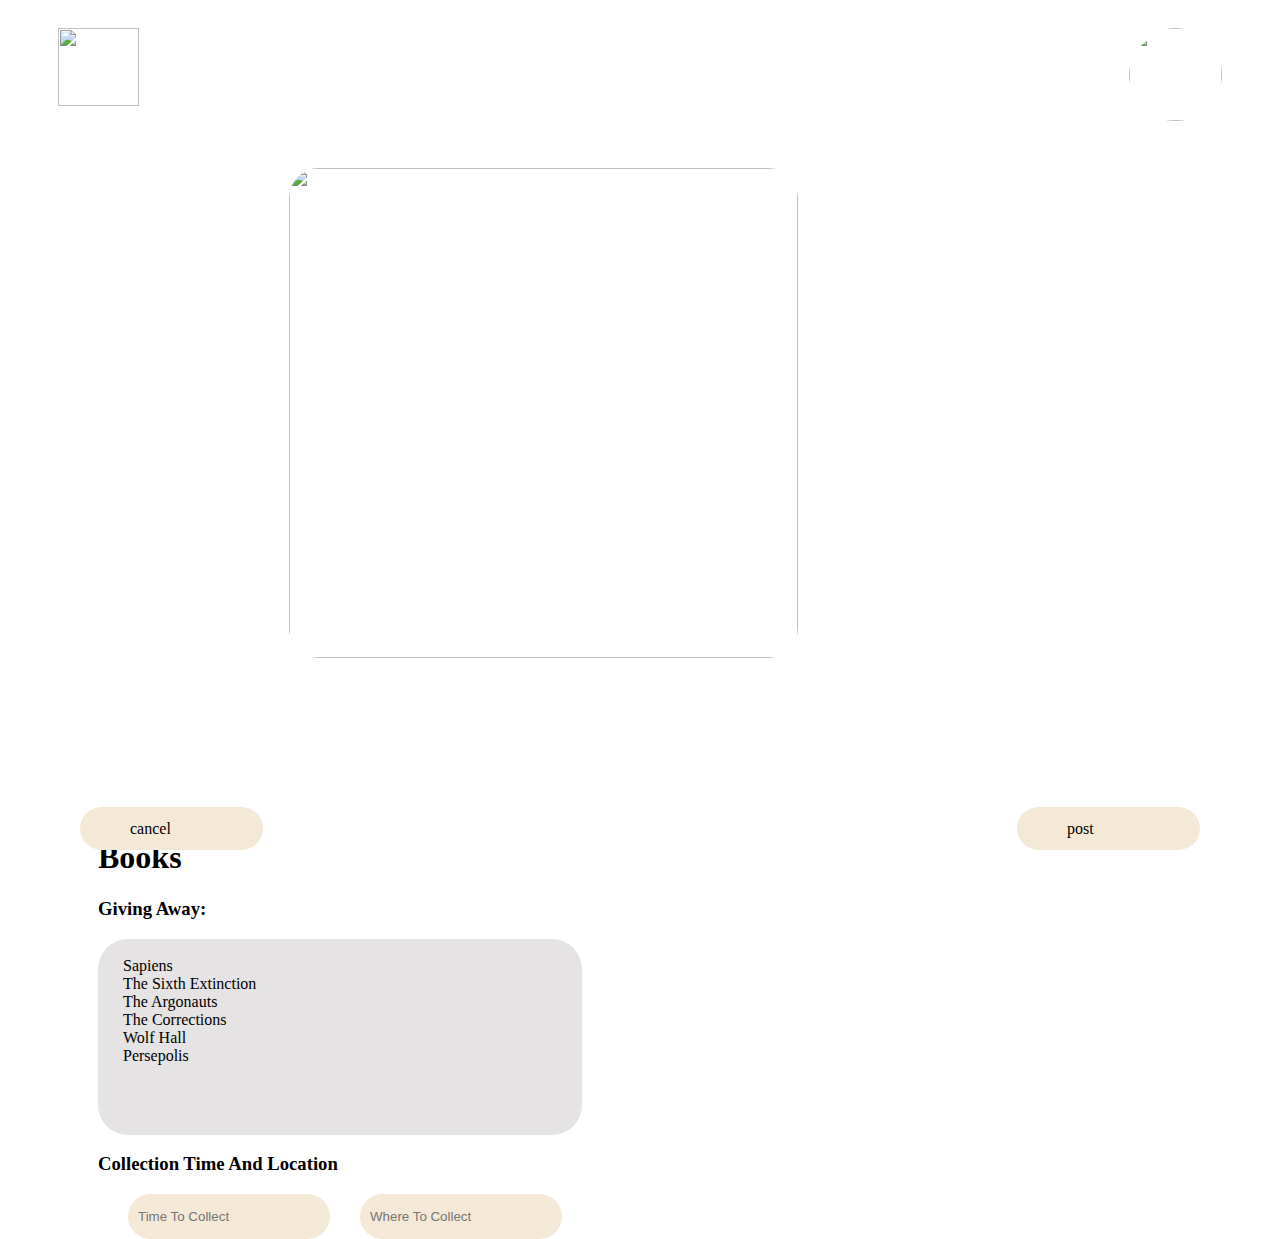
==== frontend/createpost.html @ 97129a4e "Finished HTML and CSS for create post" ====
<!DOCTYPE html>
<html lang="en">
  <head>
    <meta charset="UTF-8" />
    <meta http-equiv="X-UA-Compatible" content="IE=edge" />
    <meta name="viewport" content="width=device-width, initial-scale=1.0" />
    <title>Document</title>
    <link rel="stylesheet" href="createpost.css" />
  </head>
  <body>
    <div class="logo_image"><img class="logo" src="images/logo.png" /></div>
    <div class="profile">
      <img class="profile_pic" src="images/profile_image.jpg" />
    </div>
    <div class="item_image_in_create_post">
      <img
        class="item_image_in_cp"
        src="images/Books.webp"
        width="509px"
        height="490px"
      />
    </div>

    <div class="item_descriptions">
      <div class="item_title_cp">
        <h1>Books</h1>
      </div>
      <div class="item_subtitle"><h3>Giving Away:</h3></div>
      <div class="item_description">
        <div class="item_desc">
          <br />Sapiens <br />
          The Sixth Extinction <br />
          The Argonauts <br />
          The Corrections <br />
          Wolf Hall<br />
          Persepolis
        </div>
      </div>
      <div class="collection_heading">
        <h3>Collection Time And Location</h3>
      </div>
      <input
        type="text"
        id="Time"
        name="Time"
        placeholder="Time To Collect"
        class="time_location_text_box"
      />
      <input
        type="text"
        id="Location"
        name="Location"
        placeholder="Where To Collect"
        class="time_location_text_box"
      />
    </div>
    <div class="cancel_button">
      <div class="button_text">cancel</div>
    </div>
    <div class="post_button">
      <div class="button_text">post</div>
    </div>
  </body>
</html>
---- frontend/createpost.css ----
.item_image_in_create_post {
    padding-left: 150px;
    padding-top: 160px;
    border-radius: 30px 30px 30px 30px;
    width: 509px;
    height: 490px;
    float: left;
}

.item_image_in_cp {
    border-radius: 30px;
}

.item_descriptions{
    padding-left: 90px;
    padding-top: 160px;
    float: left;
}

.item_description {
    width: 484px;
    height: 196px;
    background-color: #E5E3E3;
    border-radius: 30px;
}

.item_desc {
    padding-inline-start: 25px;
}


.time_location_text_box {
    width: 190px;
    height: 43px;
    background-color: #F4E9D7;
    border: none;
    border-radius: 30px;
    padding-left: 10px;
    margin-left: 30px;
    float: left;
}

.cancel_button {
    position:fixed;
    left: 80px;
    bottom: 50px;
    width: 183px;
    height: 43px;
    background-color: #F4E9D7;
    border-radius: 30px;
    
}

.post_button {
    position:fixed;
    right: 80px;
    bottom: 50px;
    width: 183px;
    height: 43px;
    background-color: #F4E9D7;
    border-radius: 30px;
}

.button_text{
    padding-inline-start: 50px;
    line-height: 43px;
}

.logo{
    width: 81px;
    height: 78px; 
}

.logo_image {
    padding-left: 50px;
    padding-top: 20px;
    float:left;
}

.profile_pic {
    width: 93px;
    height: 93px;
    border-radius: 100%;
}

.profile{
    padding-right: 50px;
    padding-top: 20px;
    float: right;
}
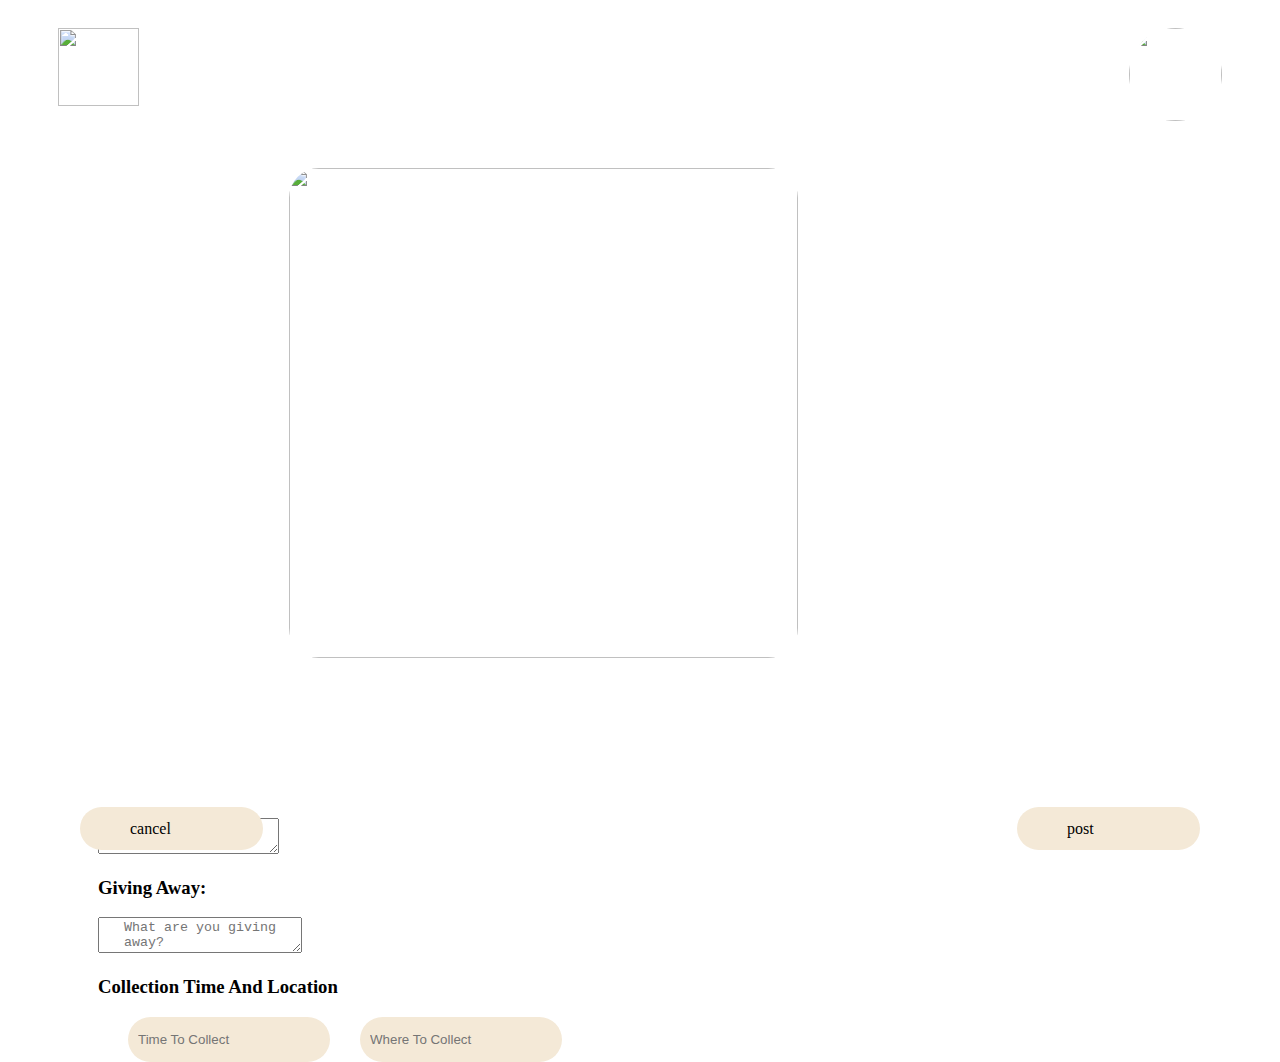
==== commit 442c7191: "added cancel and post buttons' functionality" ====
--- a/frontend/createpost.html
+++ b/frontend/createpost.html
@@ -22,20 +22,12 @@
     </div>
 
     <div class="item_descriptions">
-      <div class="item_title_cp">
-        <h1>Books</h1>
-      </div>
+      <textarea class="item_title_cp" placeholder="Item Name"> </textarea>
       <div class="item_subtitle"><h3>Giving Away:</h3></div>
-      <div class="item_description">
-        <div class="item_desc">
-          <br />Sapiens <br />
-          The Sixth Extinction <br />
-          The Argonauts <br />
-          The Corrections <br />
-          Wolf Hall<br />
-          Persepolis
-        </div>
-      </div>
+      <textarea
+        class="item_desc"
+        placeholder="What are you giving away?"
+      ></textarea>
       <div class="collection_heading">
         <h3>Collection Time And Location</h3>
       </div>
@@ -54,11 +46,13 @@
         class="time_location_text_box"
       />
     </div>
-    <div class="cancel_button">
+    <div class="cancel_button" onclick="redirectToHome()">
       <div class="button_text">cancel</div>
     </div>
-    <div class="post_button">
+    <div class="post_button" onclick="redirectToHome()">
       <div class="button_text">post</div>
     </div>
   </body>
+
+  <script src="../backend/create_post.js"></script>
 </html>
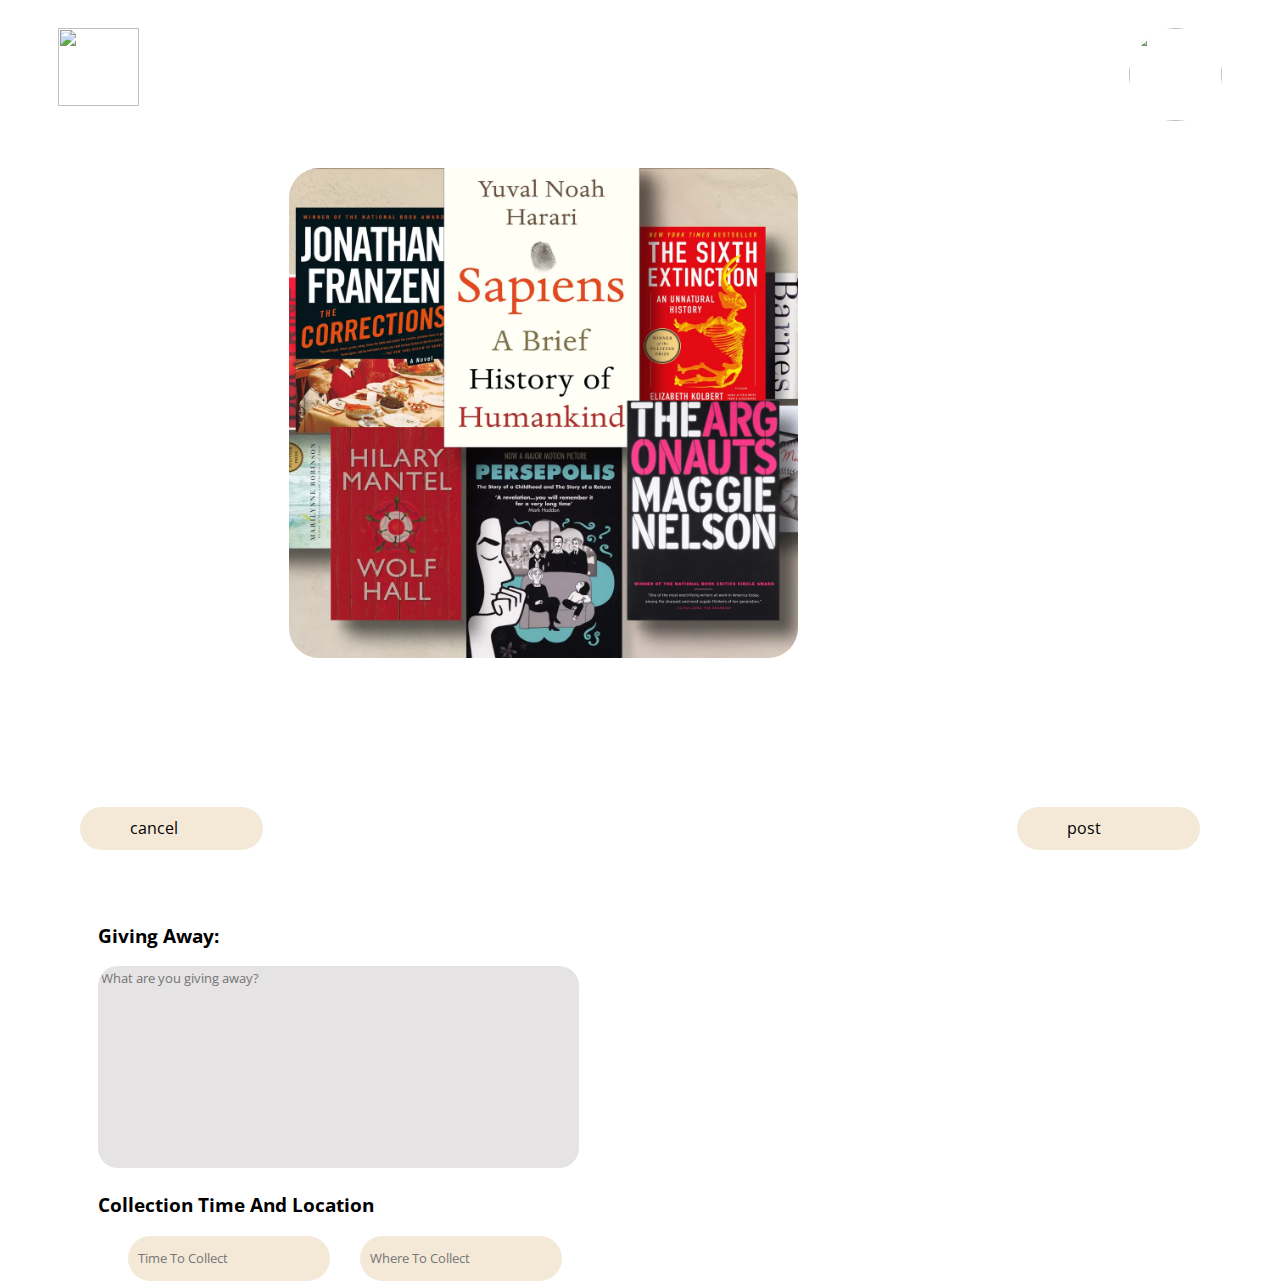
==== commit c78c91ce: "Merge pull request #4 from ppark123/create_post" ====
--- a/frontend/createpost.html
+++ b/frontend/createpost.html
@@ -4,7 +4,7 @@
     <meta charset="UTF-8" />
     <meta http-equiv="X-UA-Compatible" content="IE=edge" />
     <meta name="viewport" content="width=device-width, initial-scale=1.0" />
-    <title>Document</title>
+    <title>StuDonate</title>
     <link rel="stylesheet" href="createpost.css" />
   </head>
   <body>
--- a/frontend/createpost.css
+++ b/frontend/createpost.css
@@ -1,3 +1,7 @@
+@import url('https://fonts.googleapis.com/css2?family=Open+Sans:wght@400;700&display=swap');
+
+*{font-family: "Open Sans";}
+
 .item_image_in_create_post {
     padding-left: 150px;
     padding-top: 160px;
@@ -17,6 +21,15 @@
     float: left;
 }
 
+.item_title_cp{
+    font-family: "Open Sans";
+    width: 484px;
+    resize: none;
+    font-weight: bolder;
+    font-size: 60px;
+    max-height: 75px;
+    border-color: transparent;
+}
 .item_description {
     width: 484px;
     height: 196px;
@@ -25,7 +38,13 @@
 }
 
 .item_desc {
-    padding-inline-start: 25px;
+    /* padding-inline-start: 25px; */
+    width: 475px;
+    height: 196px;
+    background-color: #E5E3E3;
+    resize: none;
+    border-color: transparent;
+    border-radius: 20px;
 }
 
 
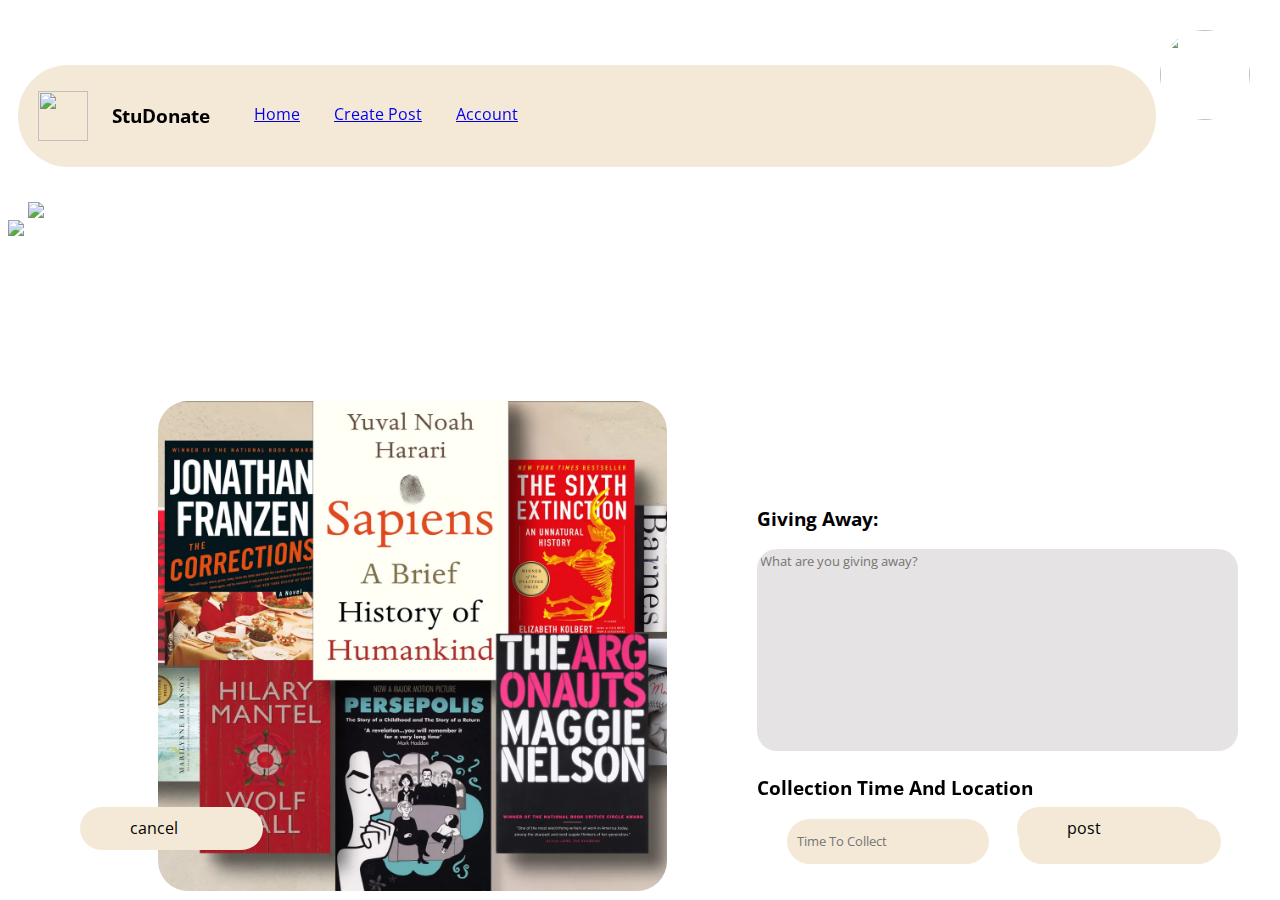
==== commit 5b2fdff3: "added nav bar to create post" ====
--- a/frontend/createpost.html
+++ b/frontend/createpost.html
@@ -5,12 +5,47 @@
     <meta http-equiv="X-UA-Compatible" content="IE=edge" />
     <meta name="viewport" content="width=device-width, initial-scale=1.0" />
     <title>StuDonate</title>
+    <link rel="icon" type="images/x-icon" href="images/logo.png" />
     <link rel="stylesheet" href="createpost.css" />
   </head>
   <body>
+    <div class="head">
+      <div class="header">
+        <img
+          class="logo"
+          src="images/logo.png"
+          style="width: 50px; height: 50px; object-fit: cover"
+        />
+        <h3>StuDonate</h3>
+        <nav>
+          <ul>
+            <li>
+              <a href="index.html">Home</a>
+            </li>
+            <li>
+              <a href="index.html">Create Post</a>
+            </li>
+            <li>
+              <a href="myaccount.html">Account</a>
+            </li>
+          </ul>
+        </nav>
+      </div>
+      <div class="headerProfile">
+        <img
+          src="images/profile_image.jpg"
+          style="width: 90px; height: 90px; object-fit: cover"
+        />
+      </div>
+    </div>
+
     <div class="logo_image"><img class="logo" src="images/logo.png" /></div>
-    <div class="profile">
-      <img class="profile_pic" src="images/profile_image.jpg" />
+    <div class="profile" href="myaccount.html">
+      <img
+        class="profile_pic"
+        src="images/profile_image.jpg"
+        href="myaccount.html"
+      />
     </div>
     <div class="item_image_in_create_post">
       <img
--- a/frontend/createpost.css
+++ b/frontend/createpost.css
@@ -85,7 +85,7 @@
     line-height: 43px;
 }
 
-.logo{
+/* .logo{
     width: 81px;
     height: 78px; 
 }
@@ -106,5 +106,57 @@
     padding-right: 50px;
     padding-top: 20px;
     float: right;
+} */
+
+.head {
+    background-color: white;
+    margin: 0 auto;
+    margin-top: 30px;
 }
 
+.header {
+    background-color: #f4e9D7;
+    display: inline-block;
+    width: 90%;
+    border-radius: 50px;
+    padding-top: 20px;
+    padding-bottom: 20px;
+    margin-left: 10px;
+    margin-bottom: 30px;
+}
+
+.logo {
+    display: inline-block;
+    vertical-align: middle;
+    padding-left: 20px;
+    padding-right: 20px;
+}
+
+.header h3 {
+    display: inline-block;
+    vertical-align: middle;
+}
+
+.headerProfile {
+    display: inline-block;
+    margin: 0 auto;
+    padding-right: 10px;
+}
+
+.headerProfile img {
+    border-radius: 50%;
+}
+
+nav {
+    display: inline-block;
+}
+
+nav ul {
+    list-style: none;
+    display: inline;
+}
+
+nav li {
+    display: inline;
+    padding-right: 30px;
+}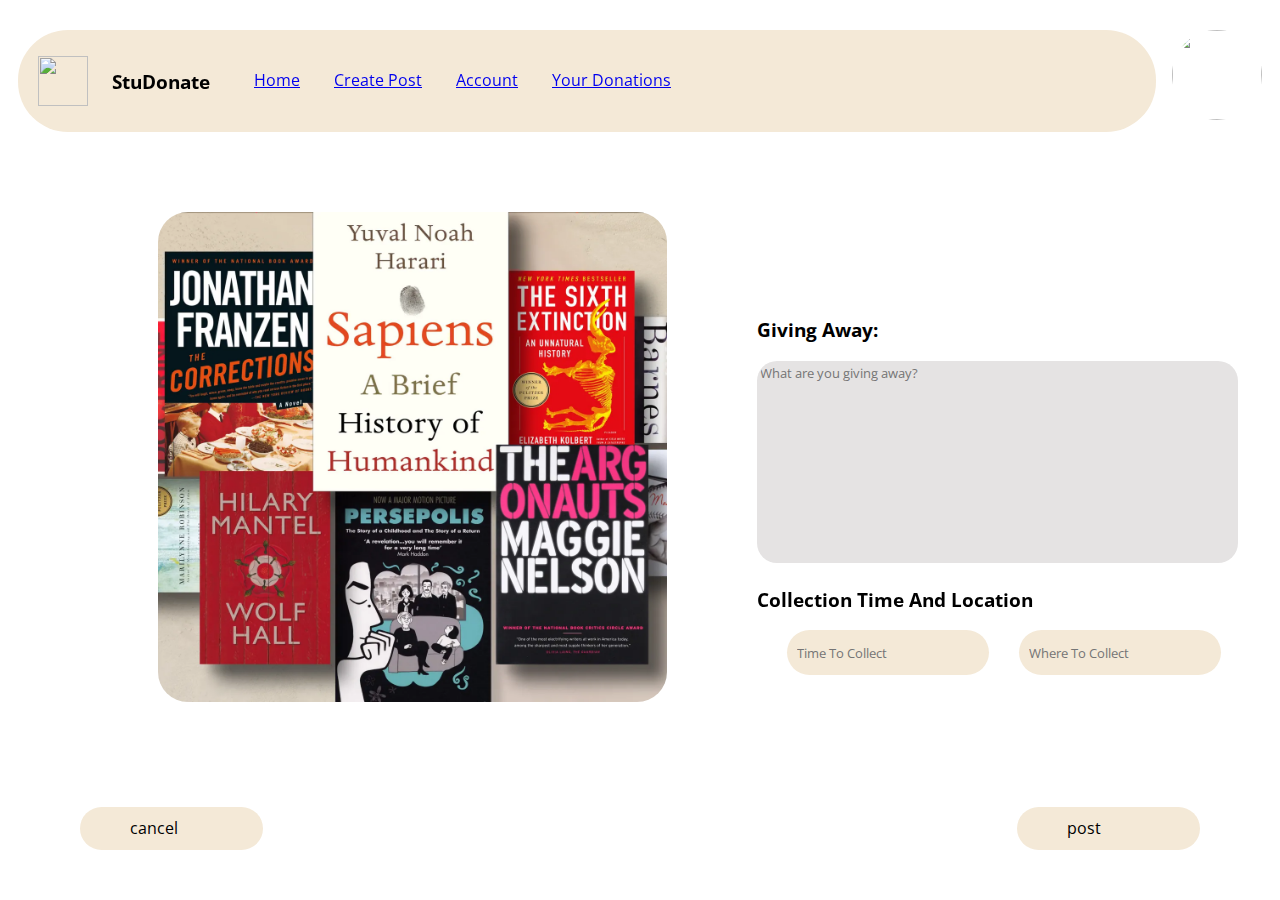
==== commit 16c35cbd: "Merge pull request #10 from ppark123/create_post" ====
--- a/frontend/createpost.html
+++ b/frontend/createpost.html
@@ -23,30 +23,26 @@
               <a href="index.html">Home</a>
             </li>
             <li>
-              <a href="index.html">Create Post</a>
+              <a href="createpost.html">Create Post</a>
             </li>
             <li>
               <a href="myaccount.html">Account</a>
             </li>
+            <li>
+              <a href="pending.html">Your Donations</a>
+            </li>
           </ul>
         </nav>
       </div>
-      <div class="headerProfile">
+      <div class="headerProfile" href="myaccount.html">
         <img
           src="images/profile_image.jpg"
           style="width: 90px; height: 90px; object-fit: cover"
+          href="myaccount.html"
         />
       </div>
     </div>
 
-    <div class="logo_image"><img class="logo" src="images/logo.png" /></div>
-    <div class="profile" href="myaccount.html">
-      <img
-        class="profile_pic"
-        src="images/profile_image.jpg"
-        href="myaccount.html"
-      />
-    </div>
     <div class="item_image_in_create_post">
       <img
         class="item_image_in_cp"
--- a/frontend/createpost.css
+++ b/frontend/createpost.css
@@ -4,7 +4,7 @@
 
 .item_image_in_create_post {
     padding-left: 150px;
-    padding-top: 160px;
+    padding-top: 50px;
     border-radius: 30px 30px 30px 30px;
     width: 509px;
     height: 490px;
@@ -17,7 +17,7 @@
 
 .item_descriptions{
     padding-left: 90px;
-    padding-top: 160px;
+    padding-top: 50px;
     float: left;
 }
 
@@ -141,6 +141,7 @@
     display: inline-block;
     margin: 0 auto;
     padding-right: 10px;
+    float: inline-end
 }
 
 .headerProfile img {
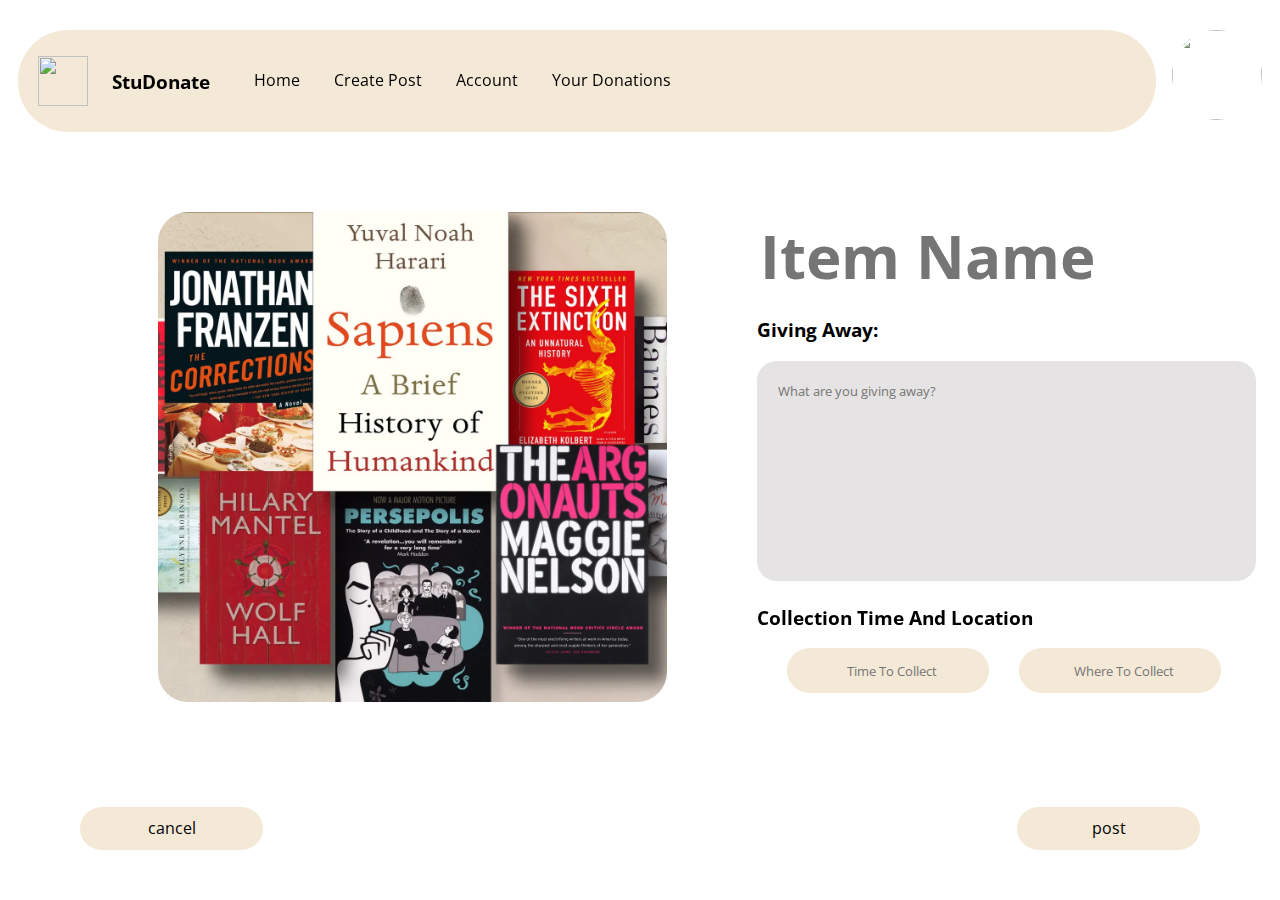
==== commit aafd89f9: "Merge pull request #13 from ppark123/create_post" ====
--- a/frontend/createpost.html
+++ b/frontend/createpost.html
@@ -53,7 +53,7 @@
     </div>
 
     <div class="item_descriptions">
-      <textarea class="item_title_cp" placeholder="Item Name"> </textarea>
+      <textarea class="item_title_cp" placeholder="Item Name"></textarea>
       <div class="item_subtitle"><h3>Giving Away:</h3></div>
       <textarea
         class="item_desc"
@@ -80,8 +80,15 @@
     <div class="cancel_button" onclick="redirectToHome()">
       <div class="button_text">cancel</div>
     </div>
-    <div class="post_button" onclick="redirectToHome()">
+    <div class="post_button" onclick="showPopup()">
       <div class="button_text">post</div>
+    </div>
+
+    <div class="popup" id="postPopup">
+      <div class="popup-content">
+        <span class="close" onclick="redirectToHome()">&times;</span>
+        <p>Your post has been submitted successfully!</p>
+      </div>
     </div>
   </body>
 
--- a/frontend/createpost.css
+++ b/frontend/createpost.css
@@ -1,6 +1,8 @@
 @import url('https://fonts.googleapis.com/css2?family=Open+Sans:wght@400;700&display=swap');
 
-*{font-family: "Open Sans";}
+* {
+    font-family: "Open Sans";
+}
 
 .item_image_in_create_post {
     padding-left: 150px;
@@ -15,13 +17,13 @@
     border-radius: 30px;
 }
 
-.item_descriptions{
+.item_descriptions {
     padding-left: 90px;
     padding-top: 50px;
     float: left;
 }
 
-.item_title_cp{
+.item_title_cp {
     font-family: "Open Sans";
     width: 484px;
     resize: none;
@@ -30,6 +32,7 @@
     max-height: 75px;
     border-color: transparent;
 }
+
 .item_description {
     width: 484px;
     height: 196px;
@@ -45,6 +48,8 @@
     resize: none;
     border-color: transparent;
     border-radius: 20px;
+    padding-left: 20px;
+    padding-top: 20px;
 }
 
 
@@ -57,31 +62,32 @@
     padding-left: 10px;
     margin-left: 30px;
     float: left;
+    text-align: center;
 }
 
 .cancel_button {
-    position:fixed;
+    position: fixed;
     left: 80px;
     bottom: 50px;
     width: 183px;
     height: 43px;
     background-color: #F4E9D7;
     border-radius: 30px;
-    
+    text-align: center;
 }
 
 .post_button {
-    position:fixed;
+    position: fixed;
     right: 80px;
     bottom: 50px;
     width: 183px;
     height: 43px;
     background-color: #F4E9D7;
     border-radius: 30px;
-}
-
-.button_text{
-    padding-inline-start: 50px;
+    text-align: center;
+}
+
+.button_text {
     line-height: 43px;
 }
 
@@ -160,4 +166,55 @@
 nav li {
     display: inline;
     padding-right: 30px;
-}+}
+
+a {
+    text-decoration: none;
+    color: black;
+}
+
+a:visited {
+    color: black;
+}
+
+a:hover {
+    color: grey;
+}
+
+.popup {
+    display: none;
+    position: fixed;
+    top: 50%;
+    left: 50%;
+    transform: translate(-50%, -50%);
+    background-color: #F4E9D7;
+    padding: 20px;
+    box-shadow: 0 4px 8px rgba(0, 0, 0, 0.1);
+    z-index: 1000;
+    border-radius: 30px;
+  }
+  
+  .popup-content {
+    text-align: center;
+    font-weight: bold;
+  }
+  
+  .close {
+    position: absolute;
+    top: 10px;
+    right: 10px;
+    cursor: pointer;
+    font-size: 20px;
+    color: #aaa;
+  }
+
+  .popup-overlay {
+    display: none;
+    position: fixed;
+    top: 0;
+    left: 0;
+    width: 100%;
+    height: 100%;
+    background: rgba(0, 0, 0, 0.5);
+    z-index: 900;
+  }